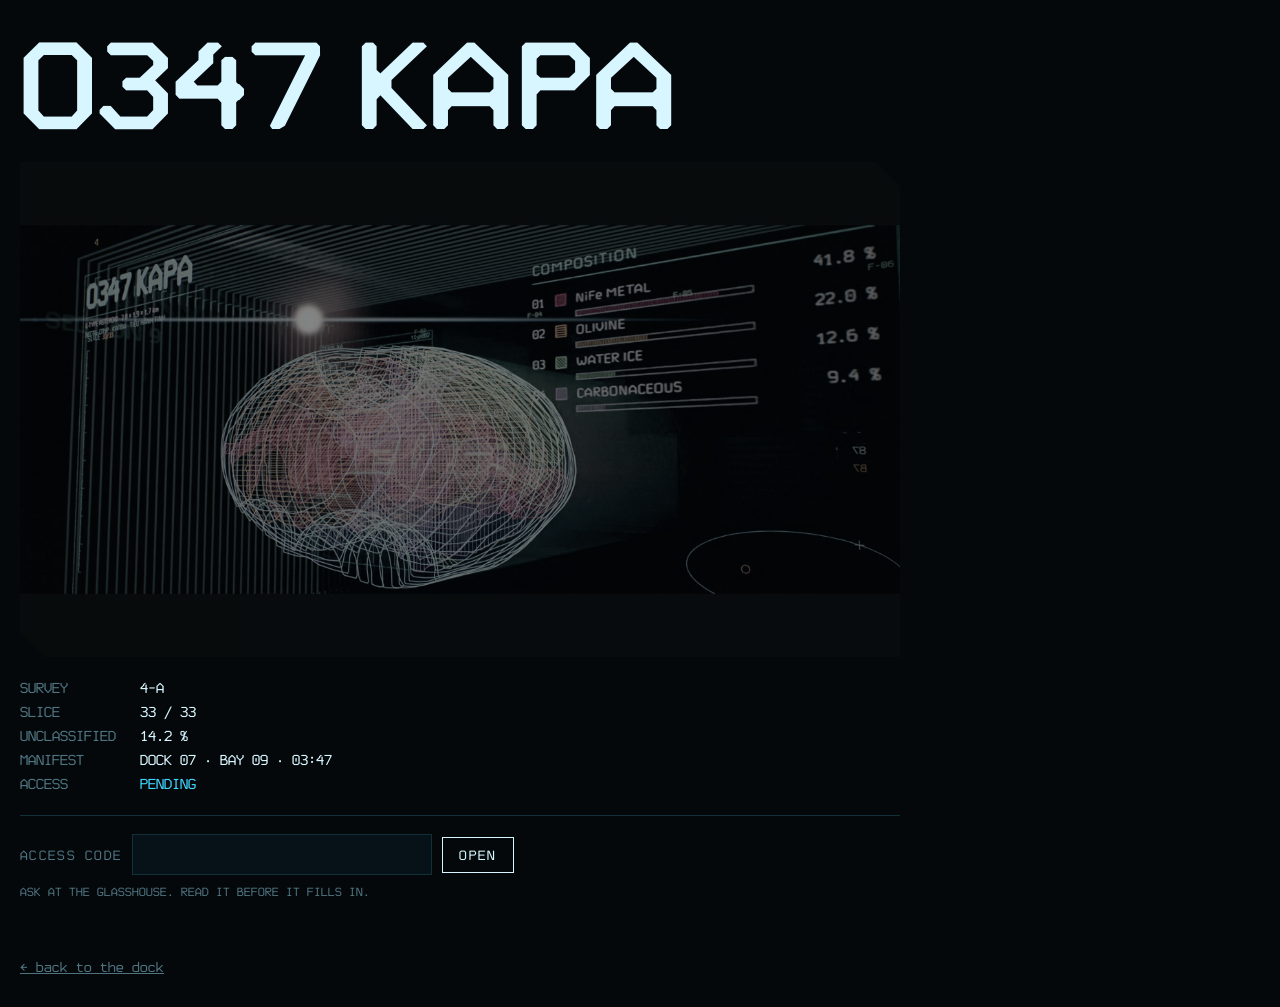
==== kapa/index.html @ fab0df91 "Paperwork from the Belt, a long read that fills in, scissors on the cut The crossing's one line of s" ====
<!doctype html>
<html lang="en">
<head>
<meta charset="utf-8">
<meta name="viewport" content="width=device-width, initial-scale=1, viewport-fit=cover">
<title>0347 KAPA</title>
<meta name="robots" content="noindex">
<link rel="stylesheet" href="../css/fonts.css">
<style>
  :root { --void: #04080b; --ink: #d8f6ff; --dim: #4f7480; --leak: #3fd6ff; --line: #12303a; --cut: #e0402a; color-scheme: dark; }
  * { box-sizing: border-box; }
  body { margin: 0; min-height: 100vh; min-height: 100svh; background: var(--void); color: var(--ink); font-family: "Arris Mono", ui-monospace, monospace;
    display: grid; place-content: center; gap: 22px; padding: 32px max(20px, env(safe-area-inset-right, 0px)) 32px max(20px, env(safe-area-inset-left, 0px)); }
  main { width: min(100%, 880px); display: grid; gap: 22px; }
  h1 { margin: 0; font-family: "Arris", sans-serif; font-weight: 700; font-size: clamp(48px, 12vw, 120px); line-height: .9; font-variation-settings: "GRAD" -60; }
  img { display: block; width: 100%; height: auto; opacity: .5; filter: saturate(.4) hue-rotate(-10deg);
    clip-path: polygon(0 0, calc(100% - 24px) 0, 100% 24px, 100% 100%, 24px 100%, 0 calc(100% - 24px)); }
  dl { display: grid; grid-template-columns: auto 1fr; gap: 6px 24px; margin: 0; font-size: 14px; }
  dt { color: var(--dim); } dd { margin: 0; }
  .blink { color: var(--leak); animation: b 1.2s steps(1) infinite; }
  @keyframes b { 50% { opacity: 0; } }
  form { display: flex; flex-wrap: wrap; gap: 10px; align-items: center; border-top: 1px solid var(--line); padding-top: 18px; }
  label { color: var(--dim); font-size: 13px; letter-spacing: .1em; }
  input { font: inherit; font-size: 18px; letter-spacing: .2em; text-transform: uppercase; background: #071218; color: var(--leak); border: 1px solid var(--line);
    padding: 8px 12px; width: min(100%, 300px); outline: none; }
  input:focus { border-color: var(--leak); }
  button { font: inherit; font-size: 13px; letter-spacing: .1em; background: none; color: var(--ink); border: 1px solid var(--ink); padding: 9px 16px; cursor: pointer; }
  .hint { width: 100%; font-size: 11.5px; color: var(--dim); margin: 0; }
  .denied { color: var(--cut); }
  pre { margin: 0; white-space: pre-wrap; font: inherit; font-size: clamp(13px, 1.8vw, 16px); line-height: 1.7; color: var(--leak); min-height: 1em; }
  a { color: var(--dim); font-size: 13px; }
  @media (prefers-reduced-motion: reduce) { .blink { animation: none; } }
</style>
</head>
<body>
<main>
  <h1>0347 KAPA</h1>
  <img src="../media/survey.jpg" alt="The survey display, dimmed">
  <dl>
    <dt>SURVEY</dt><dd>4-A</dd>
    <dt>SLICE</dt><dd>33 / 33</dd>
    <dt>UNCLASSIFIED</dt><dd>14.2 %</dd>
    <dt>MANIFEST</dt><dd>DOCK 07 · BAY 09 · 03:47</dd>
    <dt>ACCESS</dt><dd class="blink" id="state">PENDING</dd>
  </dl>
  <form id="gate" autocomplete="off">
    <label for="code">ACCESS CODE</label>
    <input id="code" name="code" spellcheck="false" autocapitalize="characters">
    <button type="submit">OPEN</button>
    <p class="hint">ASK AT THE GLASSHOUSE. READ IT BEFORE IT FILLS IN.</p>
  </form>
  <pre id="out" aria-live="polite"></pre>
  <a href="../">← back to the dock</a>
</main>
<script>
(() => {
  const b64 = s => Uint8Array.from(atob(s), c => c.charCodeAt(0));
  const state = document.getElementById('state'), out = document.getElementById('out'), form = document.getElementById('gate');
  async function open(code) {
    const sealed = await (await fetch('sealed.json')).json();
    const base = await crypto.subtle.importKey('raw', new TextEncoder().encode(code), 'PBKDF2', false, ['deriveKey']);
    const key = await crypto.subtle.deriveKey({ name: 'PBKDF2', hash: 'SHA-256', salt: b64(sealed.salt), iterations: sealed.iter }, base,
      { name: 'AES-GCM', length: 256 }, false, ['decrypt']);
    return new TextDecoder().decode(await crypto.subtle.decrypt({ name: 'AES-GCM', iv: b64(sealed.iv) }, key, b64(sealed.ct)));
  }
  function type(text) {
    if (matchMedia('(prefers-reduced-motion: reduce)').matches) { out.textContent = text; return; }
    let i = 0;
    (function step() { out.textContent = text.slice(0, i); i += 2; if (i <= text.length + 1) setTimeout(step, 18); })();
  }
  form.addEventListener('submit', async e => {
    e.preventDefault();
    const code = document.getElementById('code').value.toUpperCase().replace(/[^A-Z0-9]/g, '');
    state.textContent = 'CHECKING'; state.className = 'blink';
    try {
      const text = await open(code);
      state.textContent = 'GRANTED'; state.className = '';
      form.hidden = true;
      type(text);
    } catch (err) {
      state.textContent = 'DENIED'; state.className = 'denied';
    }
  });
})();
</script>
</body>
</html>
---- css/fonts.css ----
/* written by tools/fonts.py from the release zip; do not edit */
@font-face {
  font-family: "Arris";
  font-style: normal;
  font-weight: 100 900;
  font-display: swap;
  src: url("../fonts/arris-latin.woff2") format("woff2");
  unicode-range: U+0020-007E, U+00A0-00AC, U+00AE-00FF, U+0131, U+0152-0153, U+2010-2027, U+2030-203A, U+2070-2071, U+2074-2079, U+2080-2089, U+20AC, U+2122, U+2190-2199, U+2212, U+2215, U+2260-2265, U+25A0-25A1, U+2702;
}
@font-face {
  font-family: "Arris";
  font-style: normal;
  font-weight: 100 900;
  font-display: swap;
  src: url("../fonts/arris.woff2") format("woff2");
  unicode-range: U+0100-0130, U+0132-0151, U+0154-017F, U+0181, U+0186, U+018A, U+018E-0190, U+0192, U+0198-0199, U+019D, U+01A0-01A1, U+01AF-01B0, U+01B3-01B4, U+01B7, U+01C0-01F5, U+01F8-021B, U+0226-0233, U+0237, U+0253-0254, U+0257, U+0259, U+025B, U+0272, U+0292, U+02B9, U+02BB-02BC, U+02C6-02C7, U+02D8-02DD, U+0300-0304, U+0306-030C, U+030F, U+0311, U+031B, U+0323-0329, U+0331, U+0374-0375, U+037B-037F, U+0384-038A, U+038C, U+038E-03A1, U+03A3-03CE, U+03D0-03D6, U+03D8-03E1, U+03F0-03F9, U+03FD-045F, U+0462-0463, U+046A-046B, U+0480-0481, U+048A-048B, U+048E-0503, U+0508-0513, U+0518-051D, U+0524-0525, U+052E-052F, U+1E02-1E03, U+1E0A-1E0D, U+1E1E-1E1F, U+1E24-1E25, U+1E3E-1E41, U+1E44-1E45, U+1E56-1E57, U+1E60-1E63, U+1E6A-1E6D, U+1E80-1E85, U+1E92-1E93, U+1E9E, U+1EA0-1EF9, U+2000-200D, U+202F, U+203B-2060, U+207A-207F, U+208A-208E, U+2090-209C, U+20A0-20AB, U+20AD-20C0, U+2100-2103, U+2105-2107, U+2109-210A, U+210E-210F, U+2113, U+2115-211B, U+211D-211E, U+2120-2121, U+2124, U+2126-2128, U+212A-212B, U+212E-2135, U+2139, U+213B, U+2140-2149, U+214B, U+214D-214E, U+2150-218B, U+219A-21B7, U+21BA-21EA, U+21F5-21F6, U+21FD-2211, U+2213-2214, U+2216-222E, U+2234-223D, U+2240-2245, U+2247-224B, U+224D-2257, U+225C, U+225F, U+2266-226C, U+226E-2273, U+2276-2277, U+227A-227D, U+2282-228B, U+228E-22AD, U+22B2-22B5, U+22B8, U+22BB-22BD, U+22C0-22C6, U+22C8, U+22EE-22F1, U+2300, U+2302-230B, U+2310-2312, U+2318-2321, U+2325-2328, U+232B-232C, U+238B, U+239B-23AE, U+23CE-23CF, U+23E9-23FA, U+2500-259F, U+25A2-25FF, U+2605-2606, U+2610-2612, U+2630-2637, U+2639-263A, U+2660-2667, U+2669-266C, U+2690-2691, U+2699, U+26A0-26A1, U+26AA-26AB, U+2713-2718, U+271A-271C, U+2722-2727, U+2731-2739, U+274C, U+274E, U+2753-2755, U+2757, U+2794, U+279C, U+27A1, U+27A4, U+27F5-27FC, U+2800-28FF, U+2B05-2B07, U+2B1B-2B1C, U+2B24, U+E0A0-E0A2, U+E0B0-E0B3;
}
@font-face {
  font-family: "Arris";
  font-style: italic;
  font-weight: 100 900;
  font-display: swap;
  src: url("../fonts/arris-italic-latin.woff2") format("woff2");
  unicode-range: U+0020-007E, U+00A0-00AC, U+00AE-00FF, U+0131, U+0152-0153, U+2010-2027, U+2030-203A, U+2070-2071, U+2074-2079, U+2080-2089, U+20AC, U+2122, U+2190-2199, U+2212, U+2215, U+2260-2265, U+25A0-25A1, U+2702;
}
@font-face {
  font-family: "Arris";
  font-style: italic;
  font-weight: 100 900;
  font-display: swap;
  src: url("../fonts/arris-italic.woff2") format("woff2");
  unicode-range: U+0100-0130, U+0132-0151, U+0154-017F, U+0181, U+0186, U+018A, U+018E-0190, U+0192, U+0198-0199, U+019D, U+01A0-01A1, U+01AF-01B0, U+01B3-01B4, U+01B7, U+01C0-01F5, U+01F8-021B, U+0226-0233, U+0237, U+0253-0254, U+0257, U+0259, U+025B, U+0272, U+0292, U+02B9, U+02BB-02BC, U+02C6-02C7, U+02D8-02DD, U+0300-0304, U+0306-030C, U+030F, U+0311, U+031B, U+0323-0329, U+0331, U+0374-0375, U+037B-037F, U+0384-038A, U+038C, U+038E-03A1, U+03A3-03CE, U+03D0-03D6, U+03D8-03E1, U+03F0-03F9, U+03FD-045F, U+0462-0463, U+046A-046B, U+0480-0481, U+048A-048B, U+048E-0503, U+0508-0513, U+0518-051D, U+0524-0525, U+052E-052F, U+1E02-1E03, U+1E0A-1E0D, U+1E1E-1E1F, U+1E24-1E25, U+1E3E-1E41, U+1E44-1E45, U+1E56-1E57, U+1E60-1E63, U+1E6A-1E6D, U+1E80-1E85, U+1E92-1E93, U+1E9E, U+1EA0-1EF9, U+2000-200D, U+202F, U+203B-2060, U+207A-207F, U+208A-208E, U+2090-209C, U+20A0-20AB, U+20AD-20C0, U+2100-2103, U+2105-2107, U+2109-210A, U+210E-210F, U+2113, U+2115-211B, U+211D-211E, U+2120-2121, U+2124, U+2126-2128, U+212A-212B, U+212E-2135, U+2139, U+213B, U+2140-2149, U+214B, U+214D-214E, U+2150-218B, U+219A-21B7, U+21BA-21EA, U+21F5-21F6, U+21FD-2211, U+2213-2214, U+2216-222E, U+2234-223D, U+2240-2245, U+2247-224B, U+224D-2257, U+225C, U+225F, U+2266-226C, U+226E-2273, U+2276-2277, U+227A-227D, U+2282-228B, U+228E-22AD, U+22B2-22B5, U+22B8, U+22BB-22BD, U+22C0-22C6, U+22C8, U+22EE-22F1, U+2300, U+2302-230B, U+2310-2312, U+2318-2321, U+2325-2328, U+232B-232C, U+238B, U+239B-23AE, U+23CE-23CF, U+23E9-23FA, U+2500-259F, U+25A2-25FF, U+2605-2606, U+2610-2612, U+2630-2637, U+2639-263A, U+2660-2667, U+2669-266C, U+2690-2691, U+2699, U+26A0-26A1, U+26AA-26AB, U+2713-2718, U+271A-271C, U+2722-2727, U+2731-2739, U+274C, U+274E, U+2753-2755, U+2757, U+2794, U+279C, U+27A1, U+27A4, U+27F5-27FC, U+2800-28FF, U+2B05-2B07, U+2B1B-2B1C, U+2B24, U+E0A0-E0A2, U+E0B0-E0B3;
}
@font-face {
  font-family: "Arris Mono";
  font-weight: 400;
  font-display: swap;
  src: url("../fonts/arris-mono-400.woff2") format("woff2");
}
@font-face {
  font-family: "Arris Mono";
  font-weight: 700;
  font-display: swap;
  src: url("../fonts/arris-mono-700.woff2") format("woff2");
}
@font-face {
  font-family: "Arris Mono";
  font-weight: 400;
  font-style: italic;
  font-display: swap;
  src: url("../fonts/arris-mono-400-italic.woff2") format("woff2");
}
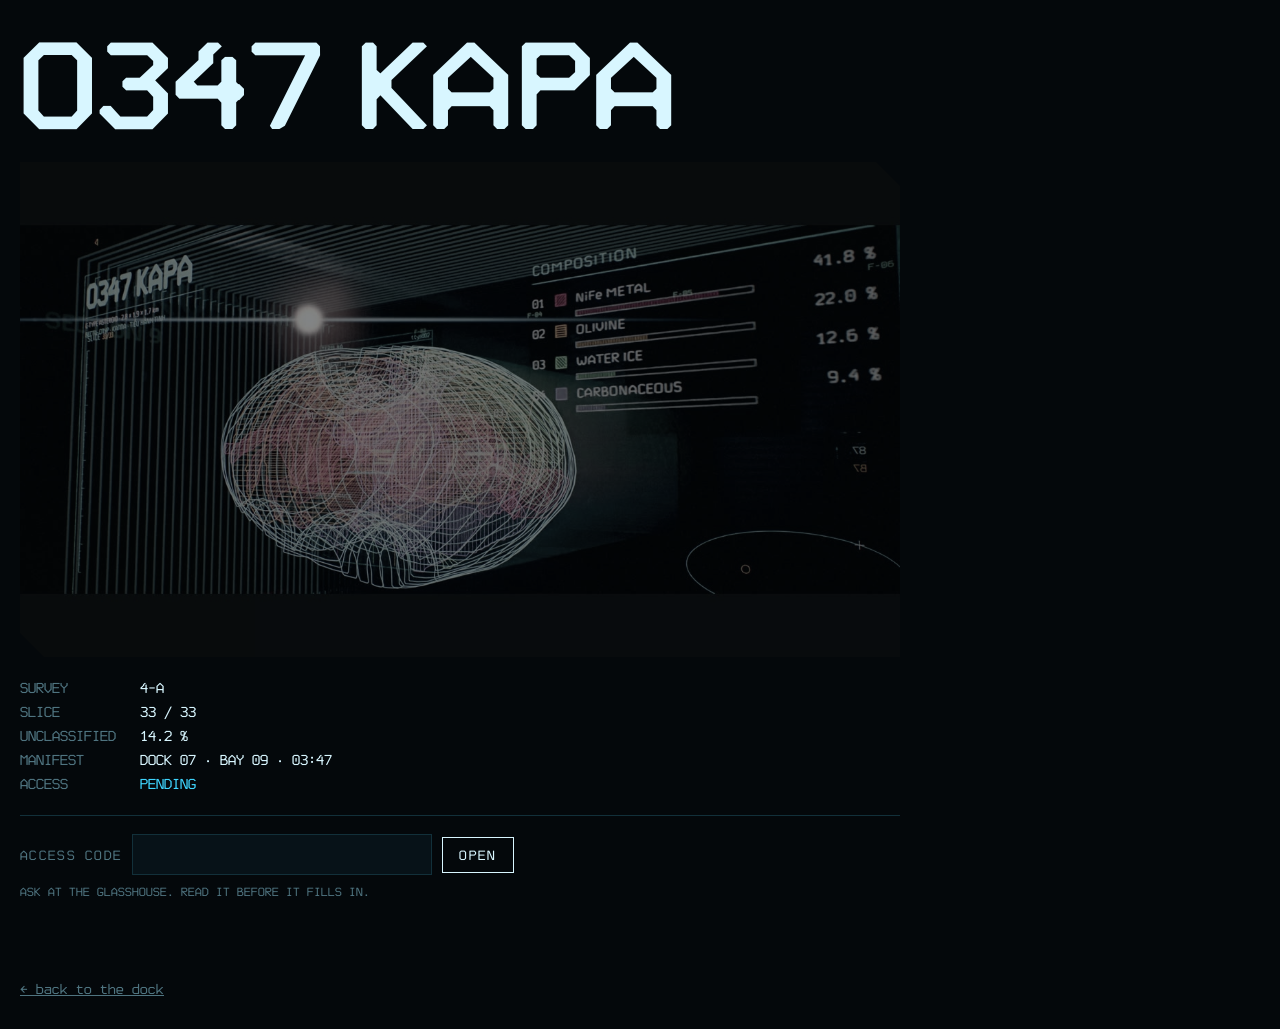
==== commit ff46b01f: "A name on a spring, a Lorenz flight, Saturn at the end, frames to find The name now hangs on a sprin" ====
--- a/kapa/index.html
+++ b/kapa/index.html
@@ -29,6 +29,12 @@
   .denied { color: var(--cut); }
   pre { margin: 0; white-space: pre-wrap; font: inherit; font-size: clamp(13px, 1.8vw, 16px); line-height: 1.7; color: var(--leak); min-height: 1em; }
   a { color: var(--dim); font-size: 13px; }
+  .frames { display: grid; grid-template-columns: repeat(auto-fill, minmax(min(260px, 100%), 1fr)); gap: 14px; }
+  .frames figure { margin: 0; animation: in .6s ease-out both; }
+  .frames img { opacity: 1; filter: none; }
+  .frames figcaption { font-size: 11px; color: var(--dim); margin-top: 6px; letter-spacing: .06em; }
+  @keyframes in { from { opacity: 0; transform: translateY(8px); } }
+  @media (prefers-reduced-motion: reduce) { .frames figure { animation: none; } }
   @media (prefers-reduced-motion: reduce) { .blink { animation: none; } }
 </style>
 </head>
@@ -50,33 +56,50 @@
     <p class="hint">ASK AT THE GLASSHOUSE. READ IT BEFORE IT FILLS IN.</p>
   </form>
   <pre id="out" aria-live="polite"></pre>
+  <div class="frames" id="frames"></div>
   <a href="../">← back to the dock</a>
 </main>
 <script>
 (() => {
   const b64 = s => Uint8Array.from(atob(s), c => c.charCodeAt(0));
-  const state = document.getElementById('state'), out = document.getElementById('out'), form = document.getElementById('gate');
-  async function open(code) {
-    const sealed = await (await fetch('sealed.json')).json();
+  const state = document.getElementById('state'), out = document.getElementById('out'), form = document.getElementById('gate'), frames = document.getElementById('frames');
+  const still = matchMedia('(prefers-reduced-motion: reduce)').matches;
+  async function keyFor(code, sealed) {
     const base = await crypto.subtle.importKey('raw', new TextEncoder().encode(code), 'PBKDF2', false, ['deriveKey']);
-    const key = await crypto.subtle.deriveKey({ name: 'PBKDF2', hash: 'SHA-256', salt: b64(sealed.salt), iterations: sealed.iter }, base,
+    return crypto.subtle.deriveKey({ name: 'PBKDF2', hash: 'SHA-256', salt: b64(sealed.salt), iterations: sealed.iter }, base,
       { name: 'AES-GCM', length: 256 }, false, ['decrypt']);
-    return new TextDecoder().decode(await crypto.subtle.decrypt({ name: 'AES-GCM', iv: b64(sealed.iv) }, key, b64(sealed.ct)));
   }
+  const open = (key, iv, ct) => crypto.subtle.decrypt({ name: 'AES-GCM', iv: b64(iv) }, key, ct);
   function type(text) {
-    if (matchMedia('(prefers-reduced-motion: reduce)').matches) { out.textContent = text; return; }
-    let i = 0;
-    (function step() { out.textContent = text.slice(0, i); i += 2; if (i <= text.length + 1) setTimeout(step, 18); })();
+    return new Promise(done => {
+      if (still) { out.textContent = text; done(); return; }
+      let i = 0;
+      (function step() { out.textContent = text.slice(0, i); i += 2; if (i <= text.length + 1) setTimeout(step, 18); else done(); })();
+    });
+  }
+  async function show(key, files) {
+    for (const f of files) {
+      const ct = await (await fetch(f.file)).arrayBuffer();
+      const url = URL.createObjectURL(new Blob([await open(key, f.iv, ct)], { type: f.type }));
+      const fig = document.createElement('figure'), a = document.createElement('a'), img = document.createElement('img'), cap = document.createElement('figcaption');
+      a.href = url; a.target = '_blank'; a.rel = 'noopener';
+      img.src = url; img.alt = f.caption; cap.textContent = f.caption;
+      a.appendChild(img); fig.append(a, cap); frames.appendChild(fig);
+      if (!still) await new Promise(r => setTimeout(r, 450));
+    }
   }
   form.addEventListener('submit', async e => {
     e.preventDefault();
     const code = document.getElementById('code').value.toUpperCase().replace(/[^A-Z0-9]/g, '');
     state.textContent = 'CHECKING'; state.className = 'blink';
     try {
-      const text = await open(code);
+      const sealed = await (await fetch('sealed.json')).json();
+      const key = await keyFor(code, sealed);
+      const msg = JSON.parse(new TextDecoder().decode(await open(key, sealed.iv, b64(sealed.ct))));
       state.textContent = 'GRANTED'; state.className = '';
       form.hidden = true;
-      type(text);
+      await type(msg.text);
+      await show(key, msg.files);
     } catch (err) {
       state.textContent = 'DENIED'; state.className = 'denied';
     }
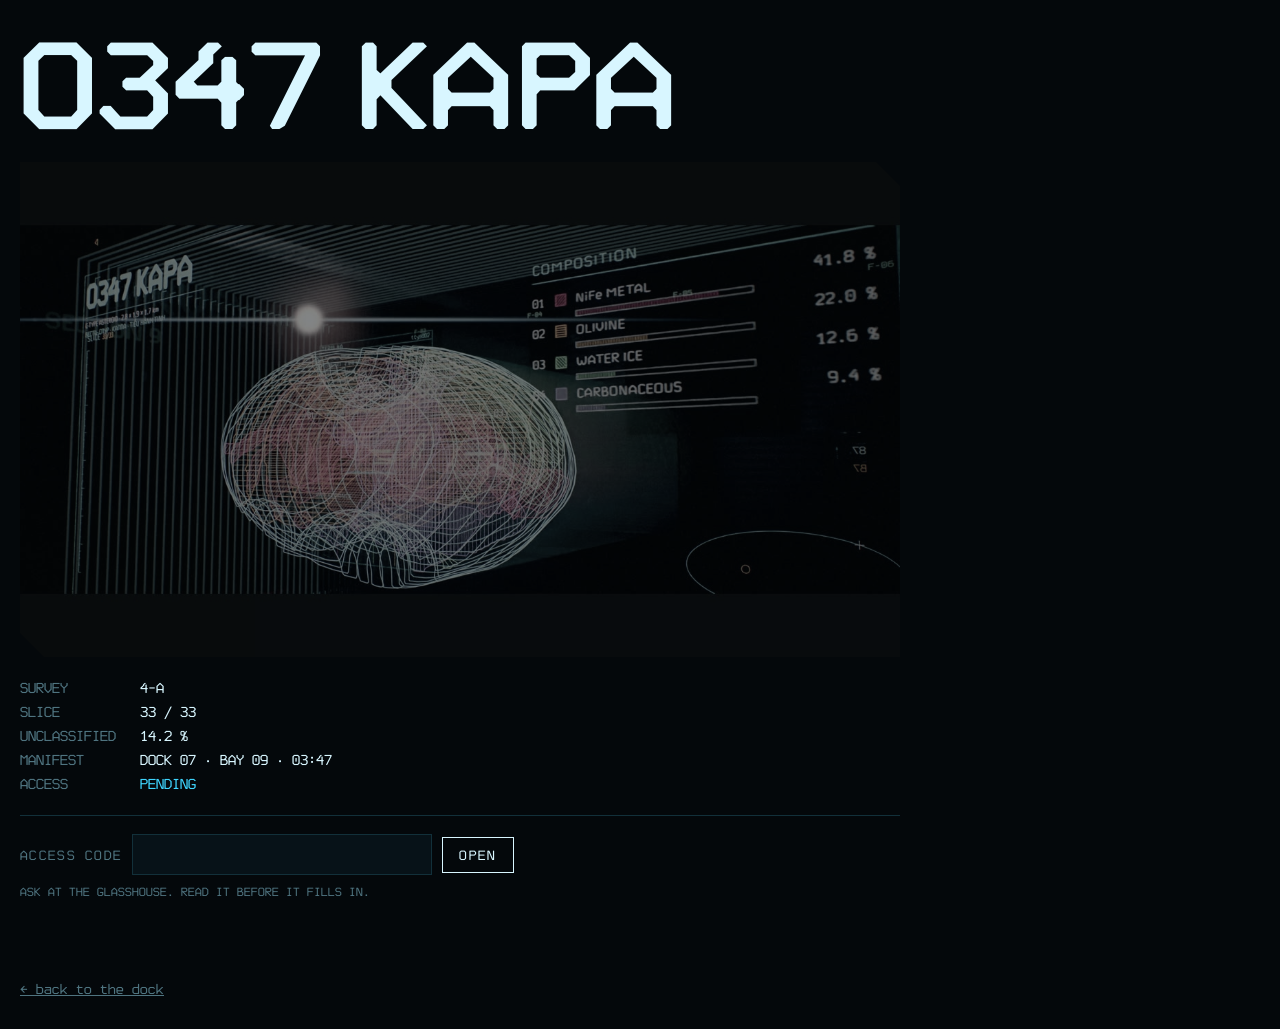
==== commit 460b74f4: "Counted: the secret page and its code tries, the survey's fifth row, the Glasshouse read through, an" ====
--- a/kapa/index.html
+++ b/kapa/index.html
@@ -5,6 +5,7 @@
 <meta name="viewport" content="width=device-width, initial-scale=1, viewport-fit=cover">
 <title>0347 KAPA</title>
 <meta name="robots" content="noindex">
+<link rel="icon" href="../favicon.svg" type="image/svg+xml">
 <link rel="stylesheet" href="../css/fonts.css">
 <style>
   :root { --void: #04080b; --ink: #d8f6ff; --dim: #4f7480; --leak: #3fd6ff; --line: #12303a; --cut: #e0402a; color-scheme: dark; }
@@ -25,6 +26,7 @@
     padding: 8px 12px; width: min(100%, 300px); outline: none; }
   input:focus { border-color: var(--leak); }
   button { font: inherit; font-size: 13px; letter-spacing: .1em; background: none; color: var(--ink); border: 1px solid var(--ink); padding: 9px 16px; cursor: pointer; }
+  .credit { font-size: 11px; color: var(--dim); margin: 0; }
   .hint { width: 100%; font-size: 11.5px; color: var(--dim); margin: 0; }
   .denied { color: var(--cut); }
   pre { margin: 0; white-space: pre-wrap; font: inherit; font-size: clamp(13px, 1.8vw, 16px); line-height: 1.7; color: var(--leak); min-height: 1em; }
@@ -37,6 +39,8 @@
   @media (prefers-reduced-motion: reduce) { .frames figure { animation: none; } }
   @media (prefers-reduced-motion: reduce) { .blink { animation: none; } }
 </style>
+<!-- visits and tries at the code counted by GoatCounter (whether a try opened it, never what was typed) -->
+<script data-goatcounter="https://arristype.goatcounter.com/count" async src="https://gc.zgo.at/count.js"></script>
 </head>
 <body>
 <main>
@@ -58,12 +62,22 @@
   <pre id="out" aria-live="polite"></pre>
   <div class="frames" id="frames"></div>
   <a href="../">← back to the dock</a>
+  <p class="credit" id="credit" hidden>Saturn: NASA/JPL/Space Science Institute. Roses: Pierre-Joseph Redouté.</p>
 </main>
 <script>
 (() => {
   const b64 = s => Uint8Array.from(atob(s), c => c.charCodeAt(0));
   const state = document.getElementById('state'), out = document.getElementById('out'), form = document.getElementById('gate'), frames = document.getElementById('frames');
   const still = matchMedia('(prefers-reduced-motion: reduce)').matches;
+  // a moment worth counting, sent to GoatCounter as an event (once a visit
+  // unless every time is asked); dropped quietly where the counter is blocked
+  const counted = new Set();
+  function track(path, title, every = false) {
+    if (!every && counted.has(path)) return;
+    counted.add(path);
+    const send = () => { try { const gc = window.goatcounter; if (gc && typeof gc.count === 'function') gc.count({ path, title, event: true }); } catch (e) { /* not counted */ } };
+    if (window.goatcounter && typeof window.goatcounter.count === 'function') send(); else addEventListener('load', send, { once: true });
+  }
   async function keyFor(code, sealed) {
     const base = await crypto.subtle.importKey('raw', new TextEncoder().encode(code), 'PBKDF2', false, ['deriveKey']);
     return crypto.subtle.deriveKey({ name: 'PBKDF2', hash: 'SHA-256', salt: b64(sealed.salt), iterations: sealed.iter }, base,
@@ -79,7 +93,7 @@
   }
   async function show(key, files) {
     for (const f of files) {
-      const ct = await (await fetch(f.file)).arrayBuffer();
+      const ct = b64((await (await fetch(f.file)).text()).trim());
       const url = URL.createObjectURL(new Blob([await open(key, f.iv, ct)], { type: f.type }));
       const fig = document.createElement('figure'), a = document.createElement('a'), img = document.createElement('img'), cap = document.createElement('figcaption');
       a.href = url; a.target = '_blank'; a.rel = 'noopener';
@@ -97,11 +111,14 @@
       const key = await keyFor(code, sealed);
       const msg = JSON.parse(new TextDecoder().decode(await open(key, sealed.iv, b64(sealed.ct))));
       state.textContent = 'GRANTED'; state.className = '';
+      track('kapa-granted', '0347 KAPA: opened');
       form.hidden = true;
       await type(msg.text);
       await show(key, msg.files);
+      document.getElementById('credit').hidden = false;
     } catch (err) {
       state.textContent = 'DENIED'; state.className = 'denied';
+      track('kapa-denied', '0347 KAPA: a wrong code', true);
     }
   });
 })();
--- a/css/fonts.css
+++ b/css/fonts.css
@@ -50,3 +50,10 @@
   font-display: swap;
   src: url("../fonts/arris-mono-400-italic.woff2") format("woff2");
 }
+@font-face {
+  font-family: "Arris Mono";
+  font-weight: 700;
+  font-style: italic;
+  font-display: swap;
+  src: url("../fonts/arris-mono-700-italic.woff2") format("woff2");
+}
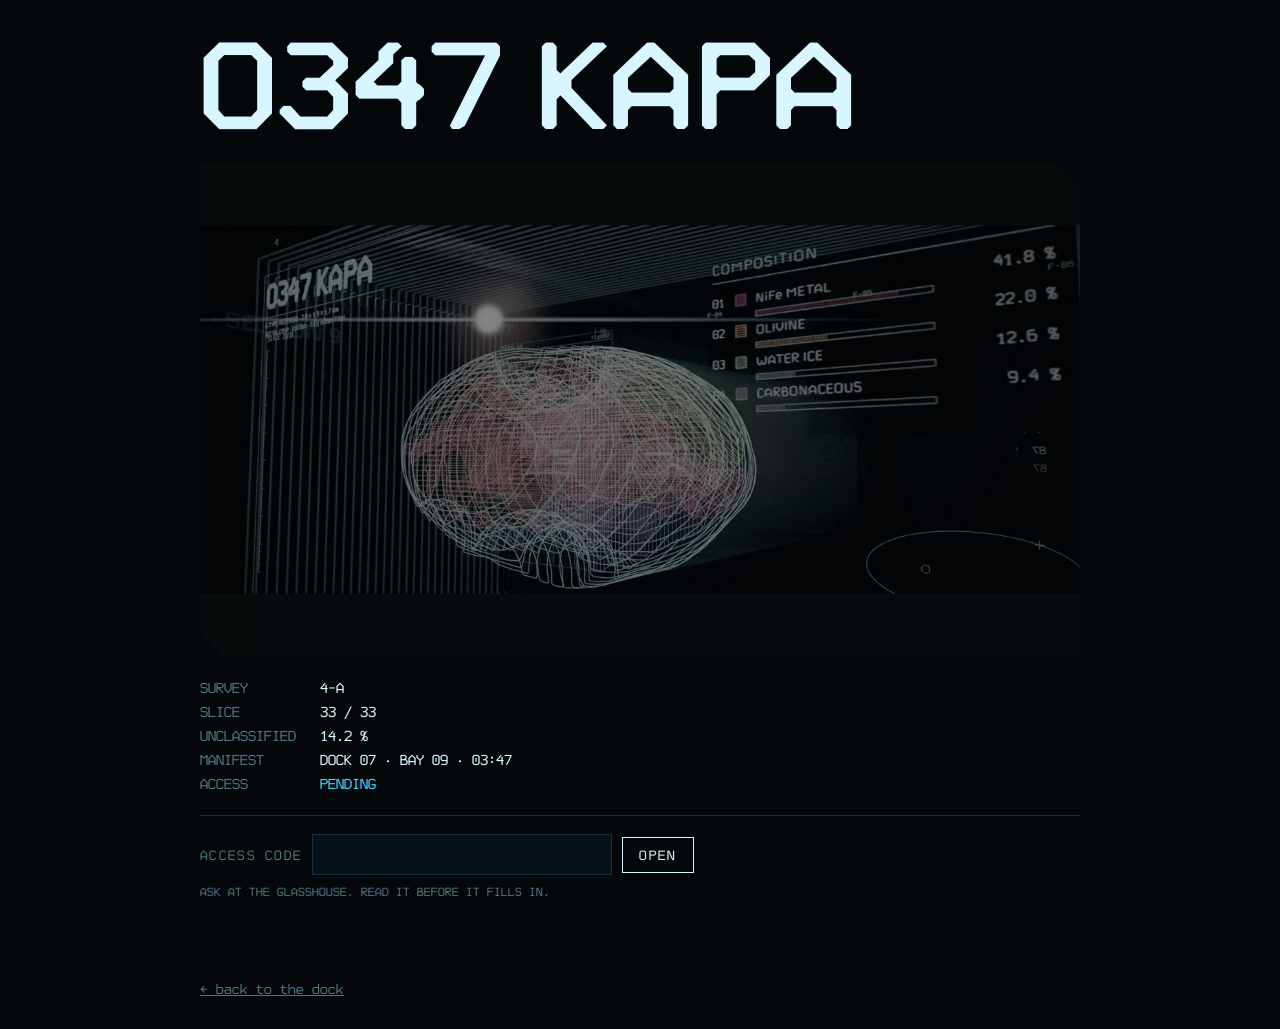
==== commit 713a3dd9: "The assay and its tube move behind the kapa seal; a fortune and a strip of label tape in the pile; t" ====
--- a/kapa/index.html
+++ b/kapa/index.html
@@ -5,14 +5,15 @@
 <meta name="viewport" content="width=device-width, initial-scale=1, viewport-fit=cover">
 <title>0347 KAPA</title>
 <meta name="robots" content="noindex">
+<link rel="icon" href="../favicon.ico" sizes="48x48">
 <link rel="icon" href="../favicon.svg" type="image/svg+xml">
 <link rel="stylesheet" href="../css/fonts.css">
 <style>
   :root { --void: #04080b; --ink: #d8f6ff; --dim: #4f7480; --leak: #3fd6ff; --line: #12303a; --cut: #e0402a; color-scheme: dark; }
   * { box-sizing: border-box; }
   body { margin: 0; min-height: 100vh; min-height: 100svh; background: var(--void); color: var(--ink); font-family: "Arris Mono", ui-monospace, monospace;
-    display: grid; place-content: center; gap: 22px; padding: 32px max(20px, env(safe-area-inset-right, 0px)) 32px max(20px, env(safe-area-inset-left, 0px)); }
-  main { width: min(100%, 880px); display: grid; gap: 22px; }
+    display: grid; place-content: center; grid-template-columns: min(100%, 920px); gap: 22px; padding: 32px 0; }
+  main { display: grid; gap: 22px; padding: 0 max(20px, env(safe-area-inset-right, 0px)) 0 max(20px, env(safe-area-inset-left, 0px)); }
   h1 { margin: 0; font-family: "Arris", sans-serif; font-weight: 700; font-size: clamp(48px, 12vw, 120px); line-height: .9; font-variation-settings: "GRAD" -60; }
   img { display: block; width: 100%; height: auto; opacity: .5; filter: saturate(.4) hue-rotate(-10deg);
     clip-path: polygon(0 0, calc(100% - 24px) 0, 100% 24px, 100% 100%, 24px 100%, 0 calc(100% - 24px)); }
@@ -20,6 +21,7 @@
   dt { color: var(--dim); } dd { margin: 0; }
   .blink { color: var(--leak); animation: b 1.2s steps(1) infinite; }
   @keyframes b { 50% { opacity: 0; } }
+  form[hidden] { display: none; }
   form { display: flex; flex-wrap: wrap; gap: 10px; align-items: center; border-top: 1px solid var(--line); padding-top: 18px; }
   label { color: var(--dim); font-size: 13px; letter-spacing: .1em; }
   input { font: inherit; font-size: 18px; letter-spacing: .2em; text-transform: uppercase; background: #071218; color: var(--leak); border: 1px solid var(--line);
@@ -31,13 +33,21 @@
   .denied { color: var(--cut); }
   pre { margin: 0; white-space: pre-wrap; font: inherit; font-size: clamp(13px, 1.8vw, 16px); line-height: 1.7; color: var(--leak); min-height: 1em; }
   a { color: var(--dim); font-size: 13px; }
+  @media (max-width: 999px) { main { overflow-x: clip; } }   /* the tube's glow runs past the paper's edge on a phone: cut at the window's */
+  .read { display: grid; gap: 22px; }
+  .side { opacity: 0; transition: opacity 1.4s ease-out; }
+  .side.shown { opacity: 1; }
+  @media (min-width: 1000px) {
+    .read.wide { --w: min(calc(100vw - 48px), 1160px); width: var(--w); margin-left: calc((100% - var(--w)) / 2);
+      grid-template-columns: minmax(0, 1fr) minmax(0, 520px); column-gap: 72px; align-items: start; }
+  }
   .frames { display: grid; grid-template-columns: repeat(auto-fill, minmax(min(260px, 100%), 1fr)); gap: 14px; }
   .frames figure { margin: 0; animation: in .6s ease-out both; }
   .frames img { opacity: 1; filter: none; }
   .frames figcaption { font-size: 11px; color: var(--dim); margin-top: 6px; letter-spacing: .06em; }
   @keyframes in { from { opacity: 0; transform: translateY(8px); } }
   @media (prefers-reduced-motion: reduce) { .frames figure { animation: none; } }
-  @media (prefers-reduced-motion: reduce) { .blink { animation: none; } }
+  @media (prefers-reduced-motion: reduce) { .blink { animation: none; } .side { transition: none; } }
 </style>
 <!-- visits and tries at the code counted by GoatCounter (whether a try opened it, never what was typed) -->
 <script data-goatcounter="https://arristype.goatcounter.com/count" async src="https://gc.zgo.at/count.js"></script>
@@ -59,7 +69,7 @@
     <button type="submit">OPEN</button>
     <p class="hint">ASK AT THE GLASSHOUSE. READ IT BEFORE IT FILLS IN.</p>
   </form>
-  <pre id="out" aria-live="polite"></pre>
+  <div class="read" id="read"><pre id="out" aria-live="polite"></pre><div class="side" id="side" hidden></div></div>
   <div class="frames" id="frames"></div>
   <a href="../">← back to the dock</a>
   <p class="credit" id="credit" hidden>Saturn: NASA/JPL/Space Science Institute. Roses: Pierre-Joseph Redouté.</p>
@@ -68,6 +78,7 @@
 (() => {
   const b64 = s => Uint8Array.from(atob(s), c => c.charCodeAt(0));
   const state = document.getElementById('state'), out = document.getElementById('out'), form = document.getElementById('gate'), frames = document.getElementById('frames');
+  const read = document.getElementById('read'), side = document.getElementById('side');
   const still = matchMedia('(prefers-reduced-motion: reduce)').matches;
   // a moment worth counting, sent to GoatCounter as an event (once a visit
   // unless every time is asked); dropped quietly where the counter is blocked
@@ -91,10 +102,15 @@
       (function step() { out.textContent = text.slice(0, i); i += 2; if (i <= text.length + 1) setTimeout(step, 18); else done(); })();
     });
   }
+  const blob = async (key, f) => open(key, f.iv, b64((await (await fetch(f.file)).text()).trim()));
+  // a page sealed with it (HTML, its own styles inside) goes beside the transmission, and shows once it has been read
+  async function place(key, files) {
+    for (const f of files) side.insertAdjacentHTML('beforeend', new TextDecoder().decode(await blob(key, f)));
+    if (files.length) { side.hidden = false; read.classList.add('wide'); }
+  }
   async function show(key, files) {
     for (const f of files) {
-      const ct = b64((await (await fetch(f.file)).text()).trim());
-      const url = URL.createObjectURL(new Blob([await open(key, f.iv, ct)], { type: f.type }));
+      const url = URL.createObjectURL(new Blob([await blob(key, f)], { type: f.type }));
       const fig = document.createElement('figure'), a = document.createElement('a'), img = document.createElement('img'), cap = document.createElement('figcaption');
       a.href = url; a.target = '_blank'; a.rel = 'noopener';
       img.src = url; img.alt = f.caption; cap.textContent = f.caption;
@@ -113,8 +129,11 @@
       state.textContent = 'GRANTED'; state.className = '';
       track('kapa-granted', '0347 KAPA: opened');
       form.hidden = true;
+      const pages = msg.files.filter(f => f.type === 'text/html');
+      await place(key, pages);
       await type(msg.text);
-      await show(key, msg.files);
+      side.classList.add('shown');
+      await show(key, msg.files.filter(f => f.type !== 'text/html'));
       document.getElementById('credit').hidden = false;
     } catch (err) {
       state.textContent = 'DENIED'; state.className = 'denied';
